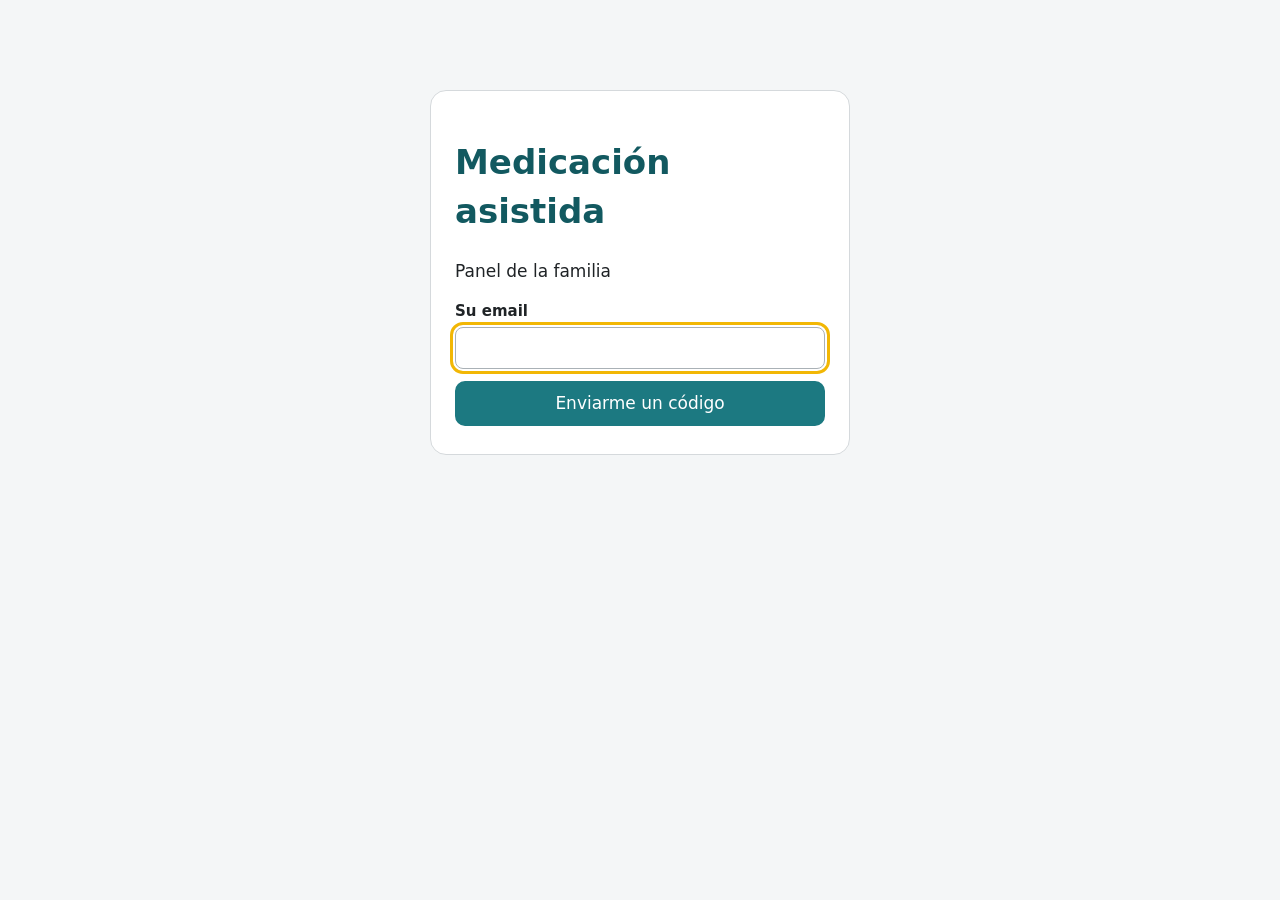
==== web/panel.html @ c4162026 "Medicació assistida 0.5.1: primera publicació App de l'iPhone (web instal·lable), panell de la famíl" ====
<!DOCTYPE html>
<!-- Medicació assistida · Copyright (c) 2026 xjav-dev · SPDX-License-Identifier: EUPL-1.2 -->
<html lang="es">
<head>
  <meta charset="utf-8">
  <meta name="viewport" content="width=device-width, initial-scale=1">
  <meta name="robots" content="noindex, nofollow">
  <meta name="theme-color" content="#1C7981">
  <title>Panel · Medicación asistida</title>
  <link rel="icon" href="icones/icona-192.png">
  <link rel="stylesheet" href="panel.css">
</head>
<body>
  <div id="panel"></div>
  <noscript>Hay que activar JavaScript.</noscript>
  <script src="config.js"></script>
  <script src="comu.js"></script>
  <script src="vendor/qrcode.js"></script>
  <script src="panel.js"></script>
</body>
</html>
---- web/panel.css ----
/* panel.css — Medicació assistida · panell de la família. Copyright (c) 2026 xjav-dev · SPDX-License-Identifier: EUPL-1.2 · Versió: 0.5.0 · 2026-11-15 */
:root { --verd: #1C7981; --verd-fosc: #125960; --text: #1f2326; --suau: #5b6166; --vora: #d5d9dc; --taronja: #B35F2C; --vermell: #a1260d; --be: #1d6b47; }
* { box-sizing: border-box; }
body { margin: 0; font-family: -apple-system, BlinkMacSystemFont, system-ui, "Segoe UI", Roboto, sans-serif; font-size: 17px; line-height: 1.45; color: var(--text); background: #f4f6f7; }
#panel { max-width: 980px; margin: 0 auto; padding-bottom: 40px; }
.capcalera { display: flex; justify-content: space-between; align-items: center; padding: 12px 16px; background: var(--verd); color: #fff; }
.capcalera .qui { opacity: .9; }
.capcalera .btn { background: transparent; color: #fff; border-color: #fff; }
.pestanyes { display: flex; gap: 4px; overflow-x: auto; padding: 8px 12px 0; background: #fff; border-bottom: 1px solid var(--vora); position: sticky; top: 0; z-index: 3; }
.pestanya { font: inherit; border: none; background: none; padding: 10px 14px; border-bottom: 3px solid transparent; color: var(--suau); white-space: nowrap; cursor: pointer; min-height: 44px; }
.pestanya.activa { color: var(--verd-fosc); border-bottom-color: var(--verd); font-weight: 600; }
.contingut { padding: 16px; }
.peu { text-align: center; color: var(--suau); font-size: 14px; padding: 16px; }
.franja-entorn { background: #6b4fa0; color: #fff; text-align: center; padding: 4px; font-size: 14px; }
.franja-demo { background: repeating-linear-gradient(-45deg, #ffd400 0 14px, #ffe866 14px 28px); color: #111; text-align: center; padding: 6px; font-weight: 700; }
h1 { color: var(--verd-fosc); }
h2 { font-size: 20px; margin: 0 0 8px; }
h3 { margin: 0 0 4px; }
.targeta { background: #fff; border: 1px solid var(--vora); border-radius: 12px; padding: 16px; margin: 0 0 16px; }
.targeta.actiu { border-left: 6px solid var(--be); }
.targeta.demo { border-left: 6px solid #c9a400; background: #fffdf0; }
.suau { color: var(--suau); }
.estat.pendent { color: var(--taronja); font-weight: 600; }
.estat.mal { color: var(--vermell); font-weight: 600; }
.btn { font: inherit; border: 2px solid var(--verd); background: #fff; color: var(--verd-fosc); border-radius: 10px; padding: 8px 14px; cursor: pointer; min-height: 44px; margin: 4px 4px 4px 0; }
.btn.primari { background: var(--verd); color: #fff; }
.btn.secundari { background: #fff; }
.btn.petit { padding: 4px 10px; min-height: 36px; font-size: 15px; }
.btn.perill { border-color: var(--vermell); color: var(--vermell); }
.btn.enllac { border: none; background: none; text-decoration: underline; }
.btn:disabled { opacity: .5; cursor: wait; }
.btn:focus-visible, .pestanya:focus-visible, input:focus-visible, select:focus-visible, textarea:focus-visible { outline: 3px solid #f2b705; outline-offset: 2px; }
.camp { display: block; margin: 8px 0; }
.camp-etiqueta { display: block; font-weight: 600; font-size: 15px; margin-bottom: 4px; }
.camp input, .camp select, .camp textarea, .taula input[type=text] { font: inherit; width: 100%; padding: 8px 10px; border: 1px solid #aab1b6; border-radius: 8px; background: #fff; }
.ajuda { display: block; color: var(--suau); font-size: 14px; margin-top: 2px; }
.casella { display: inline-flex; align-items: center; gap: 6px; margin: 6px 12px 6px 0; min-height: 36px; }
.casella input { width: 20px; height: 20px; }
.graella { display: grid; grid-template-columns: repeat(auto-fit, minmax(220px, 1fr)); gap: 0 16px; }
fieldset { border: 1px solid var(--vora); border-radius: 8px; margin: 8px 0; }
.dies { display: flex; flex-wrap: wrap; }
details { margin: 12px 0; border: 1px solid var(--vora); border-radius: 10px; padding: 8px 12px; background: #fafbfb; }
summary { cursor: pointer; font-weight: 600; min-height: 32px; }
.pas { border: 1px solid var(--vora); background: #fff; border-radius: 10px; padding: 10px; margin: 10px 0; }
.pas-cap { display: flex; flex-wrap: wrap; align-items: center; gap: 6px; }
.pas-cap select { font: inherit; padding: 6px; border-radius: 8px; }
.audio-botons { display: flex; flex-wrap: wrap; gap: 2px; }
.barra-accions { position: sticky; bottom: 0; background: #fff; padding: 8px 0; border-top: 1px solid var(--vora); }
.taula-scroll { overflow-x: auto; }
.taula { width: 100%; border-collapse: collapse; background: #fff; font-size: 15px; }
.taula th, .taula td { text-align: left; padding: 8px; border-bottom: 1px solid var(--vora); vertical-align: top; }
.taula th { background: #eef2f3; }
.taula.compacta td { padding: 4px; }
.insignia { display: inline-block; padding: 2px 8px; border-radius: 999px; font-size: 14px; background: #eee; white-space: nowrap; }
.insignia.ok { background: #e3f4ea; color: var(--be); }
.insignia.pendent { background: #fff1e6; color: var(--taronja); }
.insignia.mal { background: #fde8e4; color: var(--vermell); }
.llista { padding-left: 18px; }
.llista li { margin: 6px 0; }
.filtres { display: flex; flex-wrap: wrap; gap: 8px 12px; align-items: flex-end; margin-bottom: 12px; }
.filtres .camp { margin: 0; }
.accions-fila { display: flex; flex-wrap: wrap; }
.codi-vinculacio { font-size: 56px; font-weight: 700; letter-spacing: .15em; text-align: center; color: var(--verd-fosc); background: #eef6f7; border-radius: 12px; padding: 12px; margin: 12px 0 4px; font-variant-numeric: tabular-nums; }
.enllac-gran { word-break: break-all; font-size: 18px; }
.foto-gran { width: 100%; border-radius: 8px; }
.error { color: var(--vermell); font-weight: 600; }
.entrada { max-width: 420px; margin: 10vh auto; background: #fff; padding: 24px; border-radius: 16px; border: 1px solid var(--vora); }
.entrada .btn { width: 100%; }
.entrada .codi { letter-spacing: .2em; text-transform: uppercase; font-size: 24px; text-align: center; }
.modal-fons { position: fixed; inset: 0; background: rgba(0,0,0,.45); display: flex; align-items: center; justify-content: center; z-index: 20; padding: 16px; }
.modal { background: #fff; border-radius: 14px; padding: 20px; width: 100%; max-width: 560px; max-height: 90vh; overflow: auto; }
.modal-accions { display: flex; justify-content: flex-end; flex-wrap: wrap; gap: 4px; margin-top: 12px; }
.toast { position: fixed; left: 50%; bottom: 20px; transform: translateX(-50%); background: var(--be); color: #fff; padding: 12px 18px; border-radius: 10px; z-index: 30; max-width: 90vw; box-shadow: 0 4px 16px rgba(0,0,0,.2); }
.toast.error { background: var(--vermell); }
#impressio { display: none; }
@media (max-width: 640px) {
  .taula:not(.compacta) thead { display: none; }
  .taula:not(.compacta) tr { display: block; border-bottom: 2px solid var(--vora); padding: 6px 0; }
  .taula:not(.compacta) td { display: flex; gap: 8px; border: none; padding: 3px 8px; }
  .taula:not(.compacta) td::before { content: attr(data-et); font-weight: 600; min-width: 120px; color: var(--suau); }
}
@media print {
  body { background: #fff; }
  #panel, .toast, .modal-fons { display: none !important; }
  #impressio { display: block; font-size: 12pt; }
  #impressio table { width: 100%; border-collapse: collapse; }
  #impressio th, #impressio td { border: 1px solid #000; padding: 6px; text-align: left; }
}

.avis-us p { margin: 8px 0; }
.peu .btn.enllac { min-height: 0; padding: 0; margin: 0; font-size: 14px; color: var(--verd-fosc); }
.instal { display: grid; grid-template-columns: 1fr 200px; gap: 16px; align-items: start; }
.instal input { font: inherit; width: 100%; padding: 8px; border: 1px solid #aab1b6; border-radius: 8px; }
.qr { width: 200px; height: 200px; background: #fff; }
.qr svg { width: 100%; height: 100%; }
@media (max-width: 640px) { .instal { grid-template-columns: 1fr; } .qr { margin: 0 auto; } }
.telefon { margin: 10px 0; }
.telefon select { font: inherit; padding: 6px; border-radius: 8px; margin-right: 4px; }
.targeta.ara { border-left: 6px solid var(--verd); }
.centrat { text-align: center; }
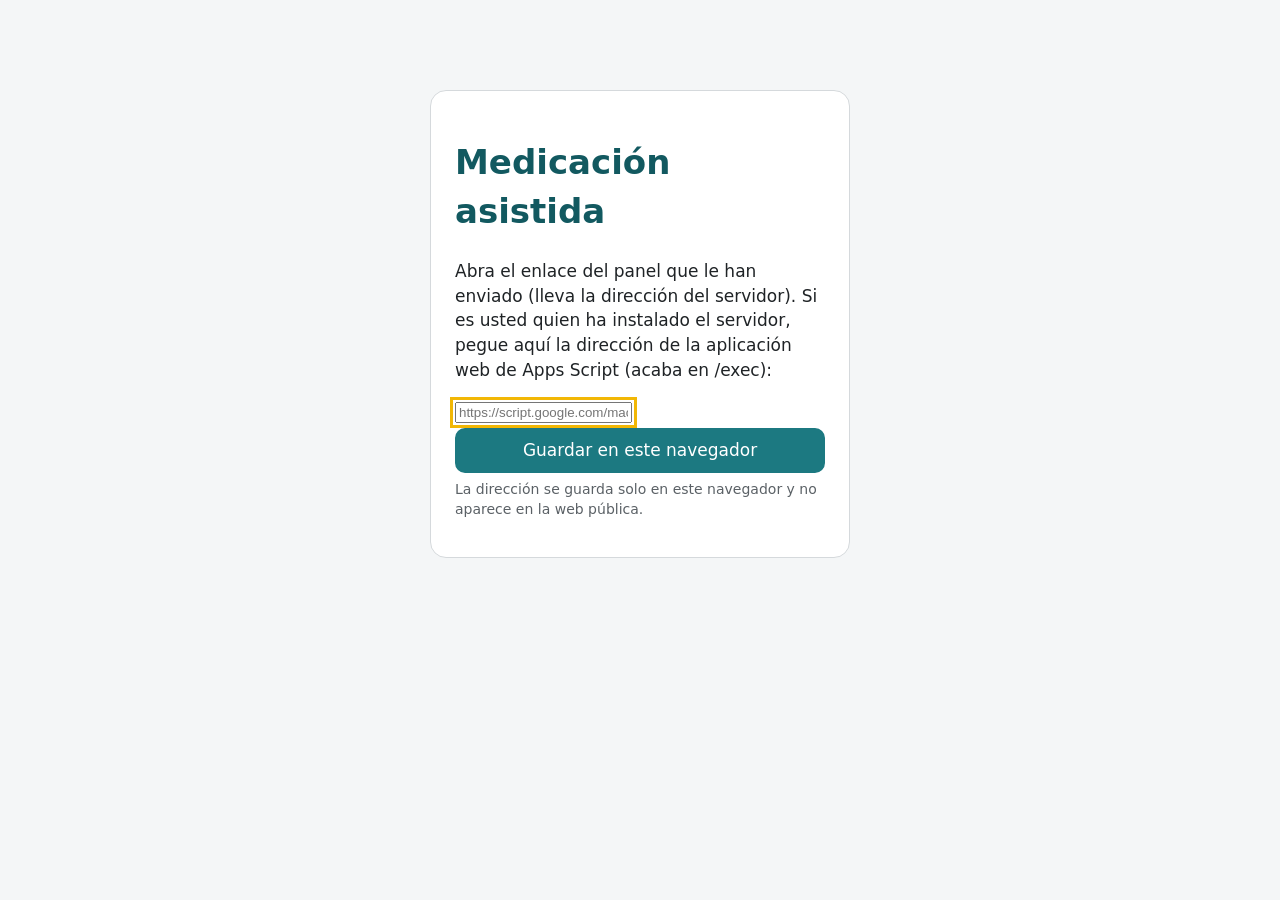
==== commit e7aee648: "v0.10.0: gravacions de les frases fixes de l'app i de les zones Co-Authored-By: Claude Opus 5.5 <nor" ====
--- a/web/panel.html
+++ b/web/panel.html
@@ -15,6 +15,7 @@
   <noscript>Hay que activar JavaScript.</noscript>
   <script src="config.js"></script>
   <script src="comu.js"></script>
+  <script src="textos-app.js"></script>
   <script src="vendor/qrcode.js"></script>
   <script src="panel.js"></script>
 </body>
--- a/web/panel.css
+++ b/web/panel.css
@@ -1,4 +1,4 @@
-/* panel.css — Medicació assistida · panell de la família. Copyright (c) 2026 xjav-dev · SPDX-License-Identifier: EUPL-1.2 · Versió: 0.5.0 · 2026-11-15 */
+/* panel.css — Medicació assistida · panell de la família. Copyright (c) 2026 xjav-dev · SPDX-License-Identifier: EUPL-1.2 · Versió: 0.10.0 · 2026-11-16 */
 :root { --verd: #1C7981; --verd-fosc: #125960; --text: #1f2326; --suau: #5b6166; --vora: #d5d9dc; --taronja: #B35F2C; --vermell: #a1260d; --be: #1d6b47; }
 * { box-sizing: border-box; }
 body { margin: 0; font-family: -apple-system, BlinkMacSystemFont, system-ui, "Segoe UI", Roboto, sans-serif; font-size: 17px; line-height: 1.45; color: var(--text); background: #f4f6f7; }
@@ -98,3 +98,8 @@
 .telefon select { font: inherit; padding: 6px; border-radius: 8px; margin-right: 4px; }
 .targeta.ara { border-left: 6px solid var(--verd); }
 .centrat { text-align: center; }
+
+.filtres-tipus { display: flex; flex-wrap: wrap; gap: 0 12px; background: #fff; }
+.insignia.sortida { background: #eef0f2; color: #4a4f54; }
+.perill-zona { border-left: 6px solid var(--vermell); }
+.fila-audio td { border-top: 0; padding-top: 0; }
